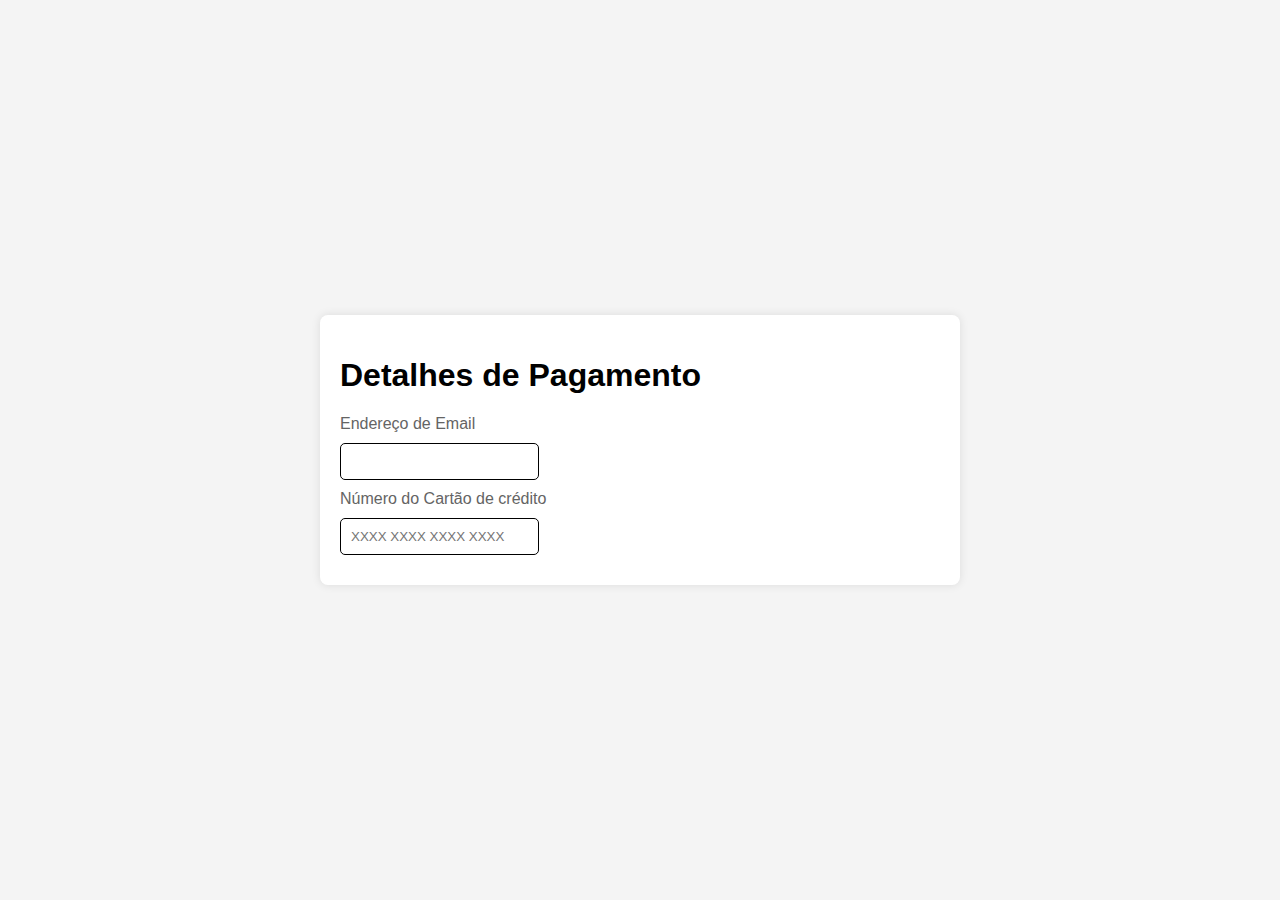
==== index.html @ ee3d5ceb "commit_numero_cartao" ====
<!DOCTYPE html>
<html lang="pt - br">
<head>
    <meta charset="UTF-8">
    <meta name="viewport" content="width=device-width, initial-scale=1.0">
    <title>Pagina Pagamento</title>
    <link rel="stylesheet" href="styles.css">
</head>

<body>
    <main>
        <h1 class= "title">Detalhes de Pagamento</h1>
            <label>Endereço de Email</label> <br>
            <input type = "email" class = "email">
        </div>
        <div>
            <label>Número do Cartão de crédito</label> <br>
            <input placeholder="XXXX XXXX XXXX XXXX">
        </div>
    </main>
</body>
</html>
---- styles.css ----
/* Reseta algumas propriedades padrão do navegador */
body, html {
    margin: 0;
    padding: 0;
    height: 100%;
    font-family: Arial, sans-serif;
}

/* Define o estilo básico para o corpo da página */
body {
    display: flex;
    align-items: center;
    justify-content: center;
    background-color: #f4f4f4; /* Cor de fundo suave */
}

/* Estiliza o elemento main */
main {
    background-color: #fff; /* Cor de fundo branca para o formulário */
    border-radius: 8px; /* Cantos arredondados */
    box-shadow: 0 0 10px rgba(0, 0, 0, 0.1); /* Sombra suave */
    padding: 20px;
    width: 100%;
    max-width: 600px; /* Largura máxima para o formulário */
    margin: 50px;
    
}

label {
    color: rgb(100, 100, 100);
    font-family: 'Segoe UI', Tahoma, Geneva, Verdana, sans-serif;

}
    
input {
    margin-top: 10px;
    margin-bottom: 10px;
    border-radius: 5px;
    border: 1px solid black;
    padding: 10px;
    
}
    
input:focus {
    border-color: rgb(58, 58, 228);
    border-width: 1.5px;
    outline: none;

}
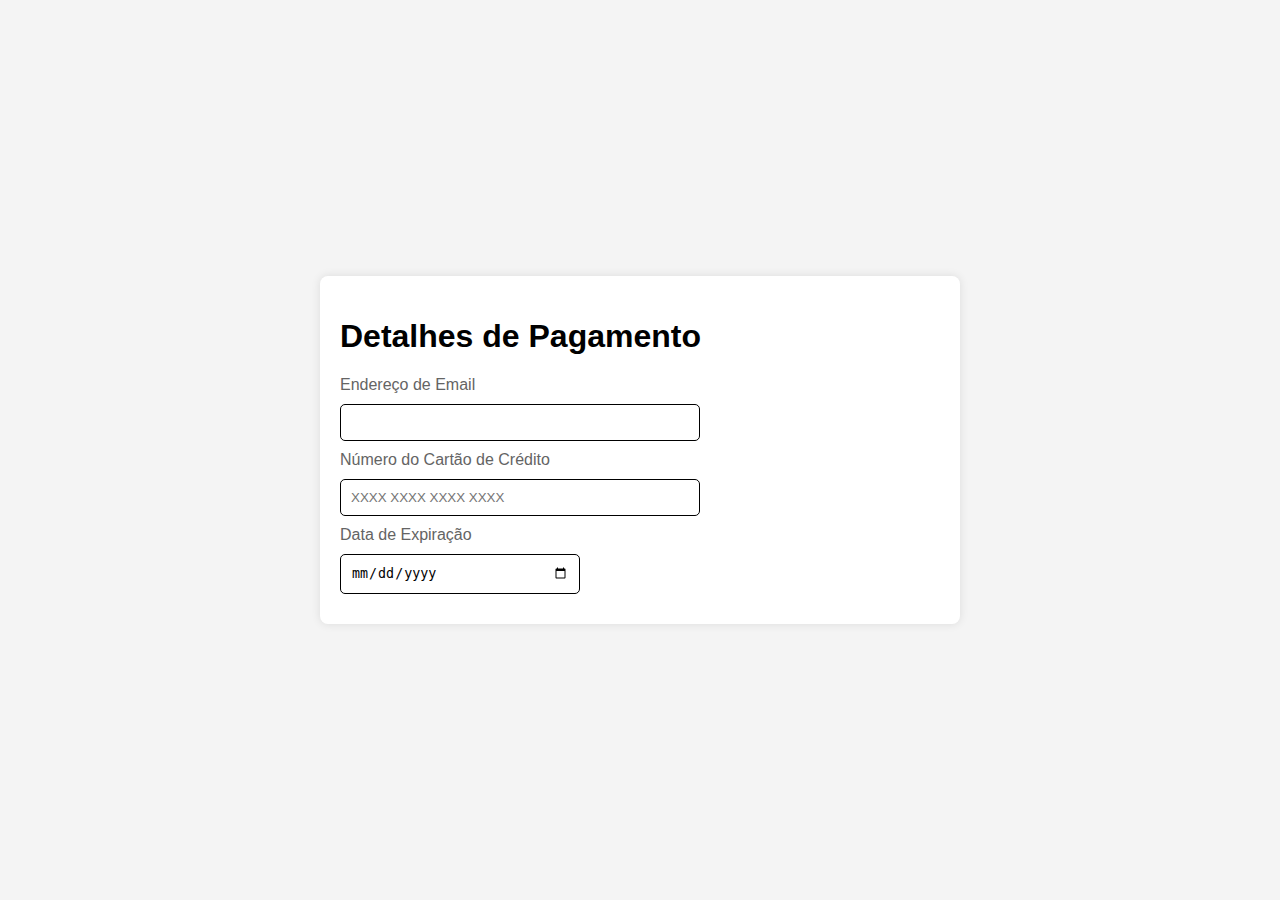
==== commit 2e7e85a9: "Atualizações do código" ====
--- a/index.html
+++ b/index.html
@@ -1,22 +1,27 @@
 <!DOCTYPE html>
-<html lang="pt - br">
+<html lang="pt-br">
 <head>
     <meta charset="UTF-8">
     <meta name="viewport" content="width=device-width, initial-scale=1.0">
-    <title>Pagina Pagamento</title>
+    <title>Página Pagamento</title>
     <link rel="stylesheet" href="styles.css">
 </head>
 
 <body>
     <main>
-        <h1 class= "title">Detalhes de Pagamento</h1>
+        <h1 class="title">Detalhes de Pagamento</h1>
+        <div>
             <label>Endereço de Email</label> <br>
-            <input type = "email" class = "email">
+            <input type="email" class="input-field">
         </div>
         <div>
-            <label>Número do Cartão de crédito</label> <br>
-            <input placeholder="XXXX XXXX XXXX XXXX">
+            <label>Número do Cartão de Crédito</label> <br>
+            <input type="text" class="input-field" placeholder="XXXX XXXX XXXX XXXX">
+        </div>
+        <div>
+            <label>Data de Expiração</label> <br>
+            <input type="date" class="input-date">
         </div>
     </main>
 </body>
-</html>+</html>
--- a/styles.css
+++ b/styles.css
@@ -23,28 +23,40 @@
     width: 100%;
     max-width: 600px; /* Largura máxima para o formulário */
     margin: 50px;
-    
 }
 
+/* Estilo dos rótulos */
 label {
     color: rgb(100, 100, 100);
     font-family: 'Segoe UI', Tahoma, Geneva, Verdana, sans-serif;
+}
 
-}
-    
-input {
+/* Estilo dos campos de entrada */
+.input-field {
+    width: 60%;
     margin-top: 10px;
     margin-bottom: 10px;
+    padding: 10px;
     border-radius: 5px;
     border: 1px solid black;
+    box-sizing: border-box; /* Garante que padding não adicione mais à largura */
+}
+
+.input-date {
+
+    width: 40%;
+    margin-top: 10px;
+    margin-bottom: 10px;
     padding: 10px;
-    
+    border-radius: 5px;
+    border: 1px solid black;
+    box-sizing: border-box; 
 }
-    
-input:focus {
-    border-color: rgb(58, 58, 228);
+
+
+/* Foco nos campos de entrada */
+.input-field:focus {
+    border-color: rgb(58, 58, 228); /* Cor azul ao focar */
     border-width: 1.5px;
     outline: none;
-
 }
-
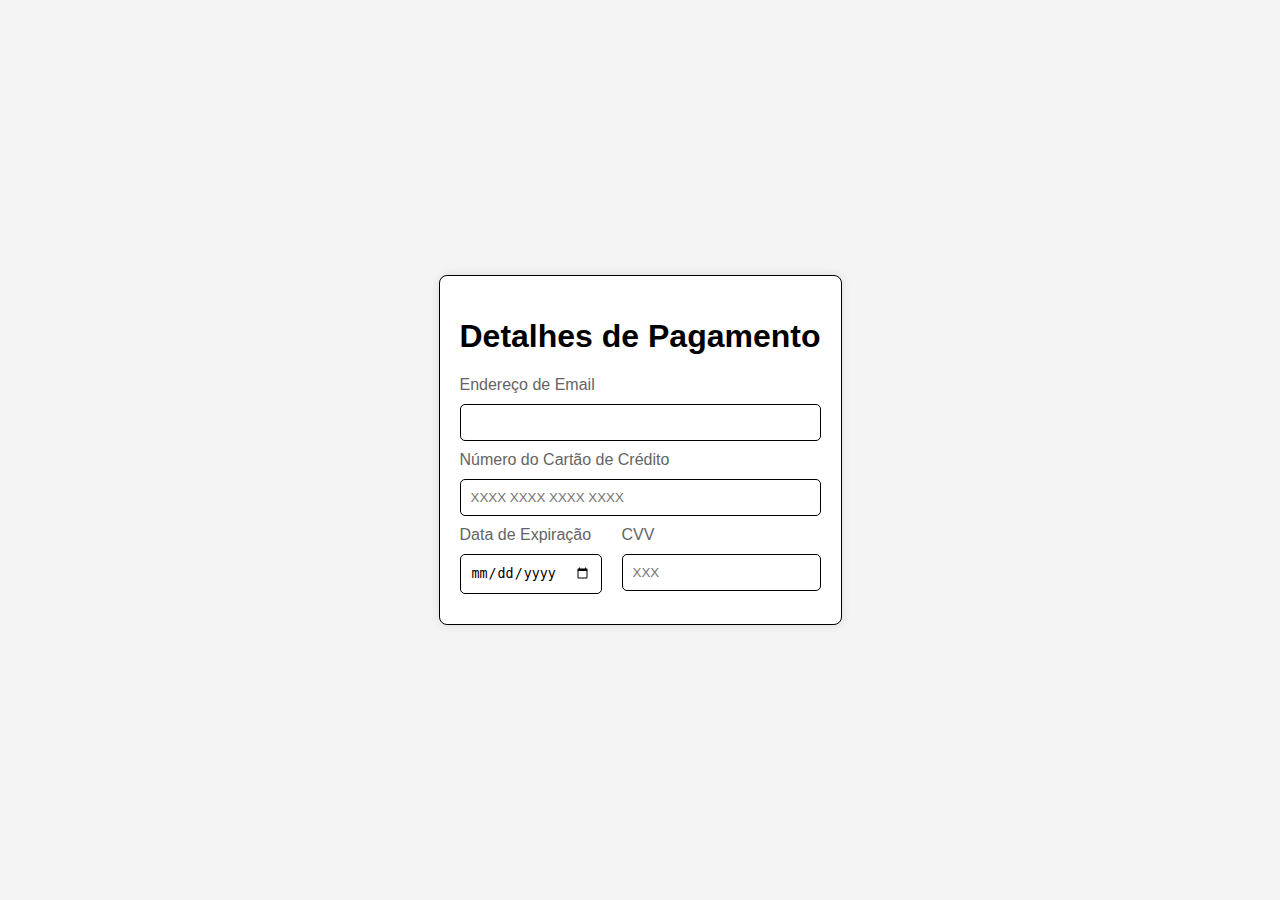
==== commit 614c36ac: "input_cvv_commit" ====
--- a/index.html
+++ b/index.html
@@ -16,11 +16,17 @@
         </div>
         <div>
             <label>Número do Cartão de Crédito</label> <br>
-            <input type="text" class="input-field" placeholder="XXXX XXXX XXXX XXXX">
+            <input type="text" class="input-field" placeholder="XXXX XXXX XXXX XXXX" maxlength="16">
         </div>
-        <div>
-            <label>Data de Expiração</label> <br>
-            <input type="date" class="input-date">
+        <div class="flexbox-data_cvv">
+            <div>
+                <label>Data de Expiração</label> <br>
+                <input type="date" class="input-field">
+            </div>
+            <div>
+                <label>CVV</label> <br>
+                <input class="input-field" placeholder="XXX" type="text" pattern="\d*" maxlength="3">
+            </div>
         </div>
     </main>
 </body>
--- a/styles.css
+++ b/styles.css
@@ -20,9 +20,8 @@
     border-radius: 8px; /* Cantos arredondados */
     box-shadow: 0 0 10px rgba(0, 0, 0, 0.1); /* Sombra suave */
     padding: 20px;
-    width: 100%;
-    max-width: 600px; /* Largura máxima para o formulário */
     margin: 50px;
+    border: 1px solid black;
 }
 
 /* Estilo dos rótulos */
@@ -33,7 +32,7 @@
 
 /* Estilo dos campos de entrada */
 .input-field {
-    width: 60%;
+    width: 100%;
     margin-top: 10px;
     margin-bottom: 10px;
     padding: 10px;
@@ -60,3 +59,9 @@
     border-width: 1.5px;
     outline: none;
 }
+
+.flexbox-data_cvv{
+    display: flex;
+    justify-content: space-between;
+}
+
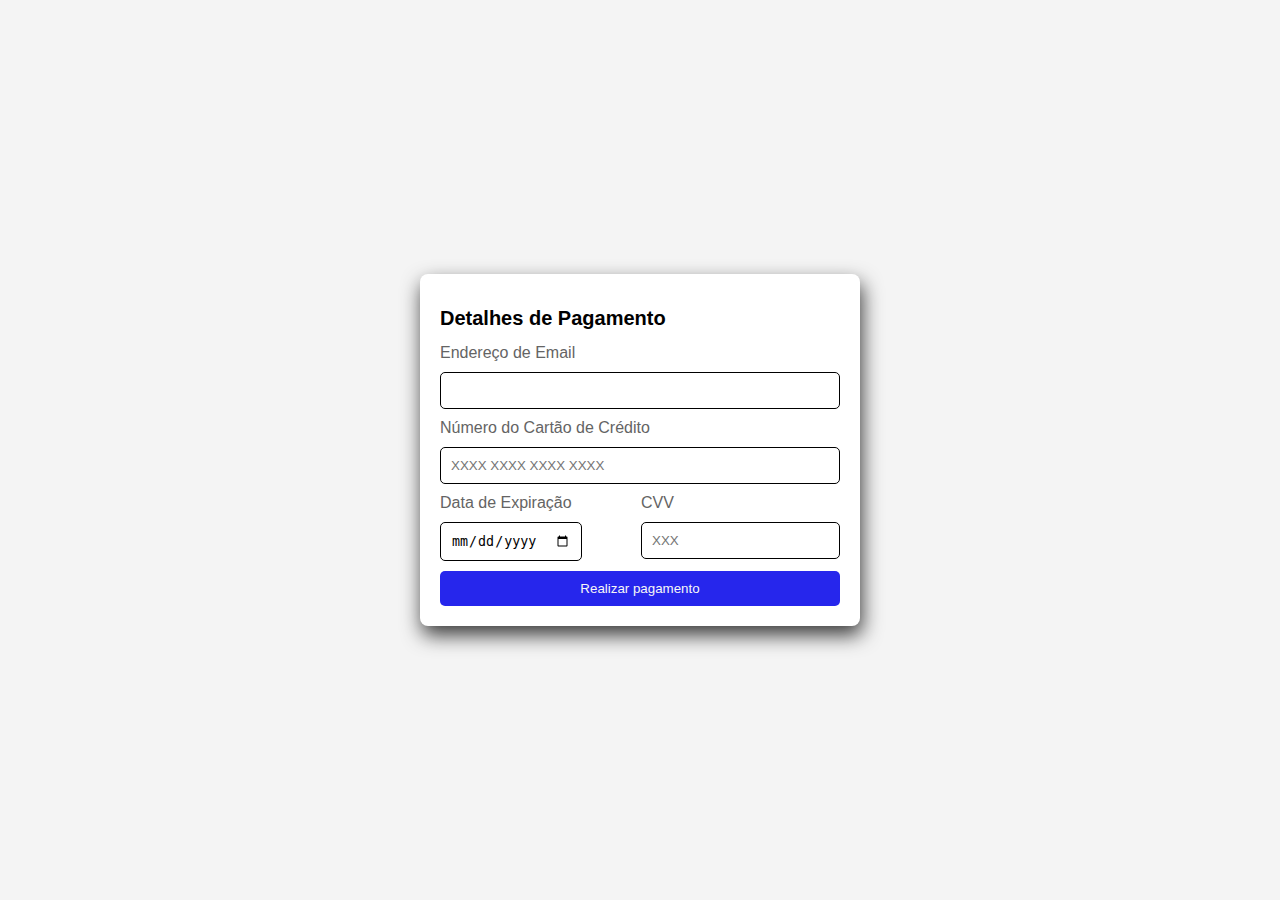
==== commit 322c3e6a: "criacao-botao" ====
--- a/index.html
+++ b/index.html
@@ -28,6 +28,9 @@
                 <input class="input-field" placeholder="XXX" type="text" pattern="\d*" maxlength="3">
             </div>
         </div>
+        <div id="button">
+            <button type="submit">Realizar pagamento</button>
+        </div>
     </main>
 </body>
 </html>
--- a/styles.css
+++ b/styles.css
@@ -21,7 +21,9 @@
     box-shadow: 0 0 10px rgba(0, 0, 0, 0.1); /* Sombra suave */
     padding: 20px;
     margin: 50px;
-    border: 1px solid black;
+    border: 0px solid black;
+    width: 400px;
+    box-shadow: 2px 9px 20px 0px rgba(0, 0, 0, 0.767);
 }
 
 /* Estilo dos rótulos */
@@ -65,3 +67,33 @@
     justify-content: space-between;
 }
 
+#button {
+    display: flex;
+    align-items: center;
+    justify-content: center;
+}
+
+button{
+    padding: 10px;
+    width: 100%;
+    border: 0px solid white;
+    color: #f7f7f7;
+    border-radius: 5px;
+    background-color: rgb(38, 38, 236);;
+    font-family: 'Segoe UI', Tahoma, Geneva, Verdana, sans-serif;
+    font-weight: 500;
+}
+
+
+button:hover {
+    background-color: rgb(38, 38, 192); 
+}
+
+button:active {
+    background-color: rgb(79, 79, 211); 
+}
+
+.title{
+    font-size: 20px;
+    font-family: 'Segoe UI', Tahoma, Geneva, Verdana, sans-serif;
+}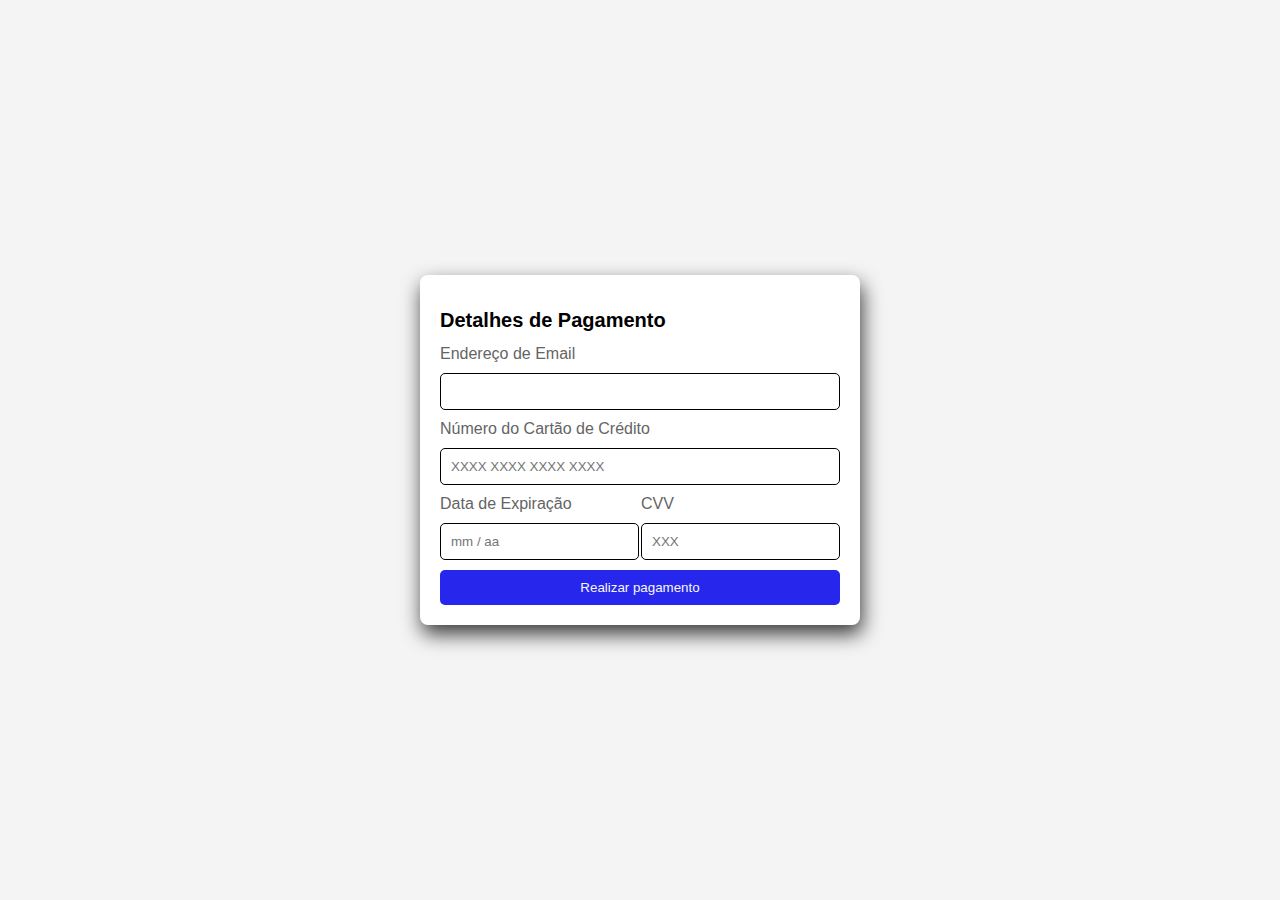
==== commit a94952c8: "Ajustei o input de data, pois estava como "input date", pemitindo que o usuário coloque dia, mês e a" ====
--- a/index.html
+++ b/index.html
@@ -21,7 +21,7 @@
         <div class="flexbox-data_cvv">
             <div>
                 <label>Data de Expiração</label> <br>
-                <input type="date" class="input-field">
+                <input type="text" class="input-field" placeholder="mm / aa" maxlength="5" id="data-expiracao" oninput="formatarDataExpiracao(this)">
             </div>
             <div>
                 <label>CVV</label> <br>
@@ -32,5 +32,15 @@
             <button type="submit">Realizar pagamento</button>
         </div>
     </main>
+    
+    <script>
+        function formatarDataExpiracao(input) {
+            let valor = input.value.replace(/\D/g, ''); // Remove todos os caracteres que não são dígitos
+            if (valor.length >= 2) {
+                valor = valor.substring(0, 2) + '/' + valor.substring(2, 4);
+            }
+            input.value = valor;
+        }
+        </script>
 </body>
 </html>
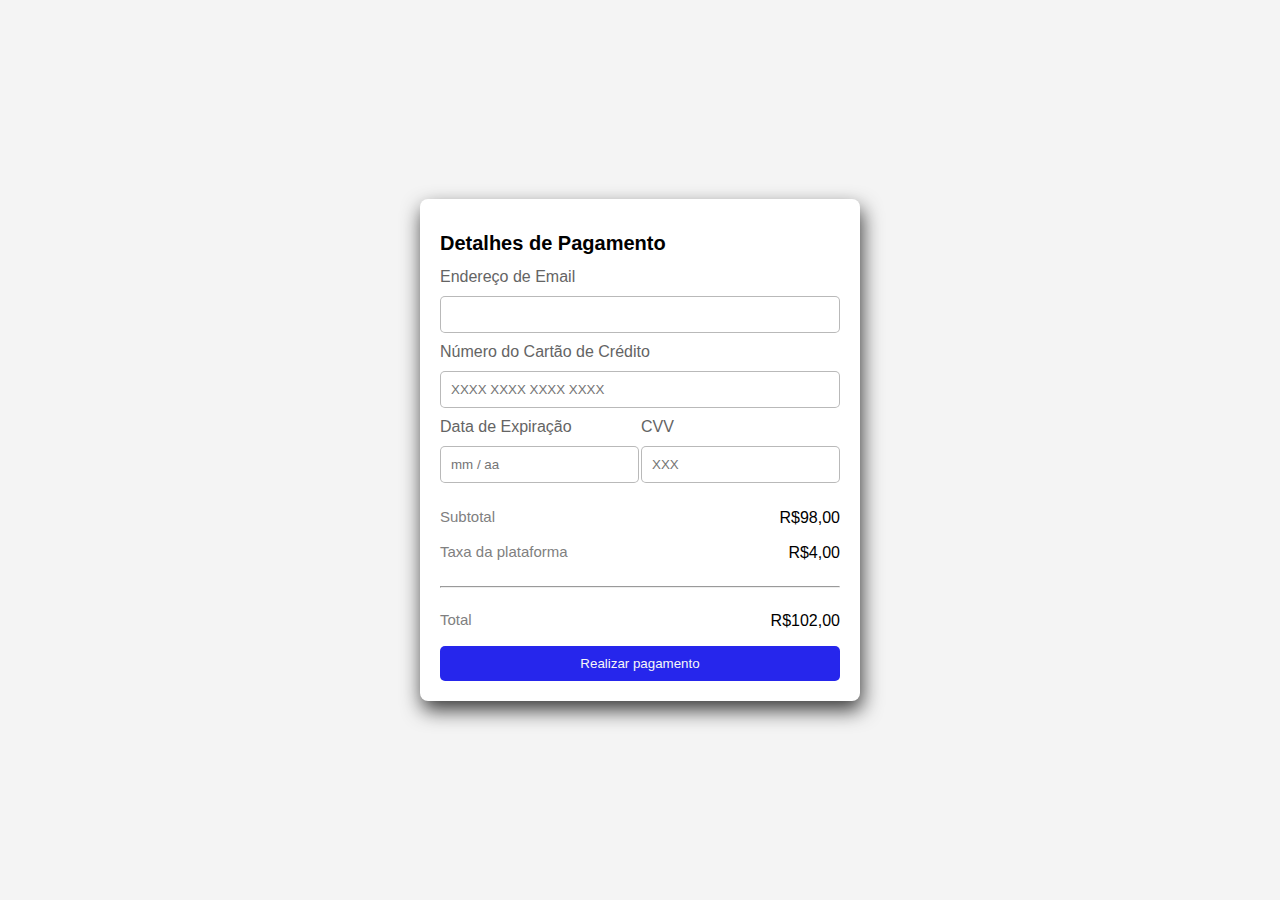
==== commit 27e356aa: "Cria campos "Subtotal", "Taxa da Plataforma" e "Total"." ====
--- a/index.html
+++ b/index.html
@@ -28,6 +28,19 @@
                 <input class="input-field" placeholder="XXX" type="text" pattern="\d*" maxlength="3">
             </div>
         </div>
+        <div class="subtotal">
+            <p class="texto_total">Subtotal</p>
+            <p>R$98,00</p>
+        </div>
+        <div id="taxa">
+            <p class="texto_total">Taxa da plataforma</p>
+            <P>R$4,00</P>
+        </div>
+        <hr>
+        <div class="subtotal">
+            <p class="texto_total">Total</p>
+            <P>R$102,00</P>
+        </div>
         <div id="button">
             <button type="submit">Realizar pagamento</button>
         </div>
--- a/styles.css
+++ b/styles.css
@@ -39,7 +39,7 @@
     margin-bottom: 10px;
     padding: 10px;
     border-radius: 5px;
-    border: 1px solid black;
+    border: 1px solid rgba(0, 0, 0, 0.274);
     box-sizing: border-box; /* Garante que padding não adicione mais à largura */
 }
 
@@ -96,4 +96,20 @@
 .title{
     font-size: 20px;
     font-family: 'Segoe UI', Tahoma, Geneva, Verdana, sans-serif;
+}
+
+.subtotal{
+    display: flex;
+    justify-content: space-between;
+}
+
+#taxa{
+    display: flex;
+    justify-content: space-between;
+    margin-top: -15px;
+}
+
+.texto_total{
+    color: gray;
+    font-size: 15px;
 }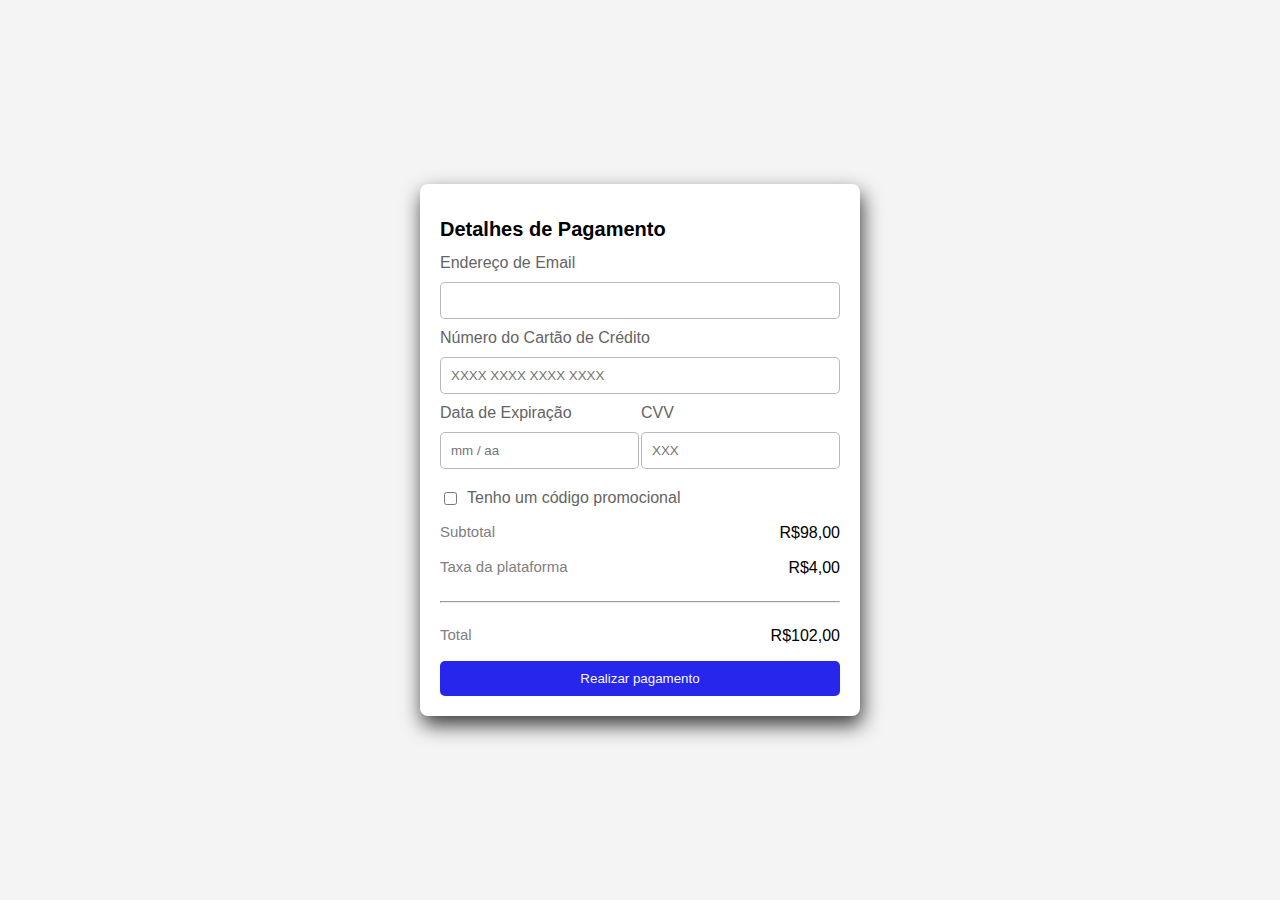
==== commit d4060e01: "Cria o checkbox de "código promocional". Com isso, finalizamos o trabalho." ====
--- a/index.html
+++ b/index.html
@@ -28,6 +28,14 @@
                 <input class="input-field" placeholder="XXX" type="text" pattern="\d*" maxlength="3">
             </div>
         </div>
+        <div class="checkbox-label">
+            <input type="checkbox" id="promo-checkbox" onclick="togglePromoCodeBox()">
+            <label for="promo-checkbox">Tenho um código promocional</label>
+        </div>
+        <div id="promo-code-container">
+            <label for="promo-code">Código Promocional</label> <br>
+            <input type="text" id="promo-code" class="input-field" placeholder="Digite seu código">
+        </div>
         <div class="subtotal">
             <p class="texto_total">Subtotal</p>
             <p>R$98,00</p>
@@ -54,6 +62,18 @@
             }
             input.value = valor;
         }
+
+        function togglePromoCodeBox() {
+        const promoCodeContainer = document.getElementById('promo-code-container');
+        const promoCheckbox = document.getElementById('promo-checkbox');
+        
+        // Se o checkbox estiver marcado, mostre o campo; caso contrário, oculte-o.
+        if (promoCheckbox.checked) {
+            promoCodeContainer.style.display = 'block';
+        } else {
+            promoCodeContainer.style.display = 'none';
+          }
+        }
         </script>
 </body>
 </html>
--- a/styles.css
+++ b/styles.css
@@ -112,4 +112,29 @@
 .texto_total{
     color: gray;
     font-size: 15px;
+}
+
+.checkbox-label {
+    display: flex;
+    align-items: center;
+    margin-top: 10px;
+    cursor: pointer;
+}
+
+.checkbox-label input {
+    margin-right: 10px;
+}
+
+#promo-code-container {
+    display: none;
+    margin-top: 10px;
+}
+
+#promo-code {
+    width: 100%;
+    margin-top: 10px;
+    padding: 10px;
+    border-radius: 5px;
+    border: 1px solid rgba(0, 0, 0, 0.274);
+    box-sizing: border-box;
 }